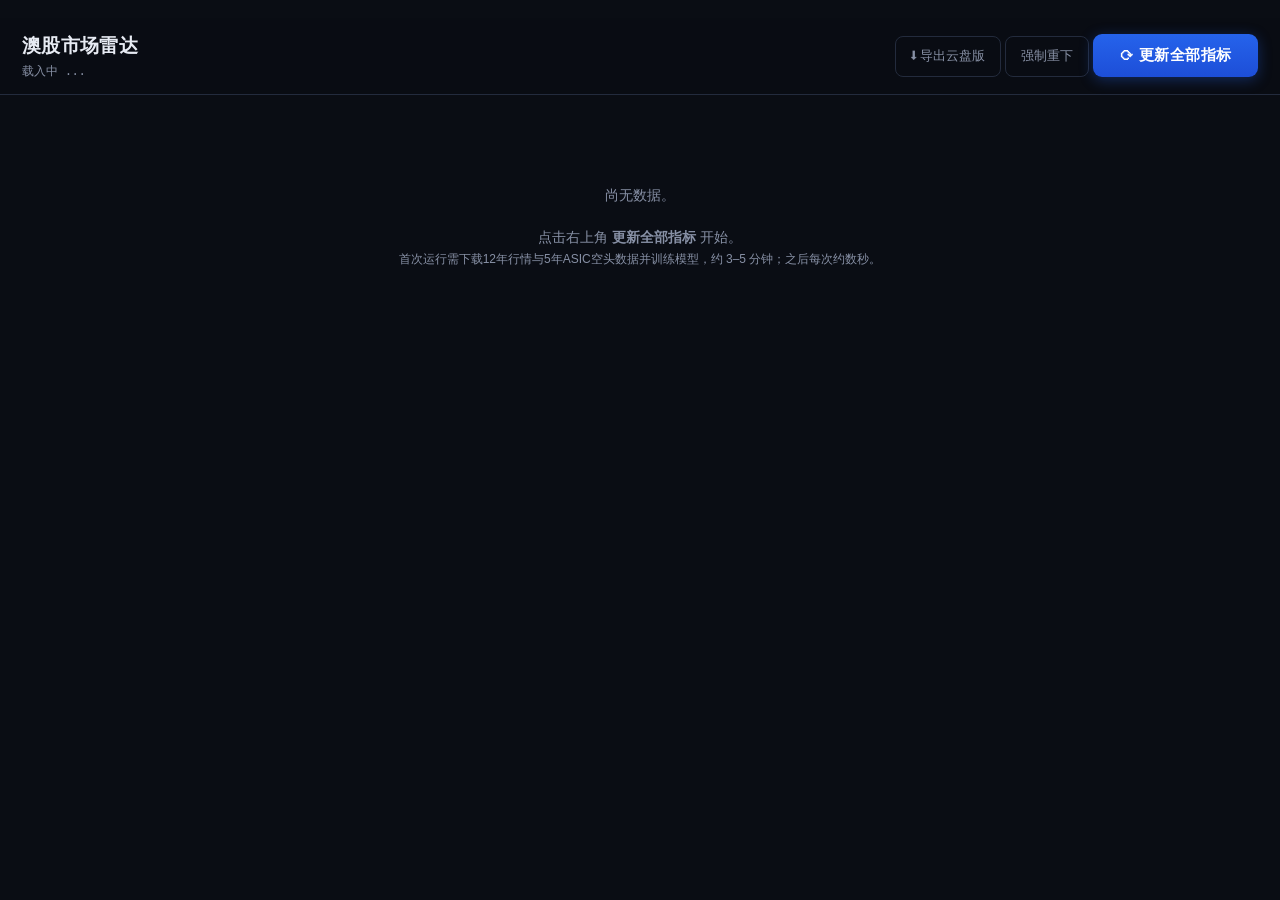
==== web/index.html @ 26686d54 "澳股市场雷达 v2：顶部资金流面板 + PWA 手机版 - 新增顶部「钱正在进/出哪个板块的哪些股票」面板 - S4 吸筹信号（IC t=6.93，通过规格单信号检验） - ASIC 空头持仓 + A" ====
<!doctype html>
<html lang="zh-CN">
<head>
<meta charset="utf-8">
<meta name="viewport" content="width=device-width,initial-scale=1,viewport-fit=cover">
<title>澳股市场雷达 · ASX Market Radar</title>
<link rel="stylesheet" href="style.css">
<link rel="manifest" href="manifest.webmanifest">
<meta name="theme-color" content="#0a0d14">
<meta name="apple-mobile-web-app-capable" content="yes">
<meta name="apple-mobile-web-app-status-bar-style" content="black-translucent">
<meta name="apple-mobile-web-app-title" content="澳股雷达">
<link rel="apple-touch-icon" href="icon-192.png">
<link rel="icon" href="icon-192.png">
</head>
<body>
<div class="wrap">
  <header>
    <div class="hrow">
      <div class="brand">
        <h1>澳股市场雷达</h1>
        <div class="sub" id="asof">载入中 ...</div>
      </div>
      <div class="quote" id="quote"></div>
      <span id="live">
        <button class="ghost" id="btnExport" title="导出为单文件HTML，可放入云盘在任何电脑打开">⬇ 导出云盘版</button>
        <button class="ghost" id="btnHard" title="丢弃缓存，重新下载全部原始数据">强制重下</button>
        <button class="refresh" id="btnRefresh">⟳ 更新全部指标</button>
      </span>
    </div>
    <div class="prog" id="prog">
      <div class="bar"><i id="progBar"></i></div>
      <div class="msg" id="progMsg"></div>
    </div>
  </header>
  <div id="app"><div class="empty">正在载入 ...</div></div>
</div>
<script src="app.js"></script>
<script>
if ("serviceWorker" in navigator) {
  window.addEventListener("load", function () {
    navigator.serviceWorker.register("sw.js").catch(function () {});
  });
}
</script>
</body>
</html>
---- web/style.css ----
:root{
  --bg:#0a0d14; --panel:#121722; --panel2:#171d2b; --line:#232b3d;
  --tx:#e7ebf3; --mut:#8790a5; --dim:#5d6478;
  --up:#22c55e; --dn:#ef4444; --amb:#f59e0b; --blu:#3b82f6; --vio:#a78bfa; --cy:#22d3ee;
  --mono:ui-monospace,"SF Mono",Menlo,Consolas,"Cascadia Mono",monospace;
}
*{box-sizing:border-box}
html,body{margin:0;padding:0}
body{
  background:var(--bg); color:var(--tx);
  font-family:-apple-system,BlinkMacSystemFont,"Segoe UI","PingFang SC","Microsoft YaHei","Hiragino Sans GB",sans-serif;
  font-size:14px; line-height:1.5; -webkit-font-smoothing:antialiased;
}
.wrap{max-width:1560px;margin:0 auto;padding:18px 22px 80px}
a{color:var(--blu)}

/* ---------- header ---------- */
header{
  position:sticky; top:0; z-index:50; background:rgba(10,13,20,.94);
  backdrop-filter:blur(10px); border-bottom:1px solid var(--line); margin:0 -22px 20px; padding:14px 22px;
}
.hrow{display:flex;align-items:center;gap:20px;flex-wrap:wrap}
.brand{display:flex;flex-direction:column;gap:2px;margin-right:auto}
.brand h1{margin:0;font-size:19px;font-weight:650;letter-spacing:.3px}
.brand .sub{font-size:11.5px;color:var(--mut);font-family:var(--mono)}
.quote{display:flex;gap:20px;align-items:baseline}
.q{display:flex;flex-direction:column;align-items:flex-end}
.q .lbl{font-size:10.5px;color:var(--mut);letter-spacing:.5px}
.q .val{font-size:19px;font-weight:640;font-family:var(--mono)}
.q .val.sm{font-size:15px}

button.refresh{
  background:linear-gradient(180deg,#2563eb,#1d4ed8); color:#fff; border:0; border-radius:9px;
  padding:12px 26px; font-size:15px; font-weight:640; cursor:pointer; letter-spacing:.5px;
  box-shadow:0 3px 14px rgba(37,99,235,.34); transition:.15s; white-space:nowrap;
}
button.refresh:hover:not(:disabled){transform:translateY(-1px);box-shadow:0 5px 20px rgba(37,99,235,.46)}
button.refresh:disabled{opacity:.55;cursor:progress}
button.ghost{
  background:transparent;color:var(--mut);border:1px solid var(--line);border-radius:8px;
  padding:11px 15px;font-size:12.5px;cursor:pointer;transition:.15s
}
button.ghost:hover:not(:disabled){color:var(--tx);border-color:#3a445c}
button.ghost:disabled{opacity:.5;cursor:progress}

.prog{margin-top:11px;display:none}
.prog.on{display:block}
.bar{height:4px;background:var(--panel2);border-radius:3px;overflow:hidden}
.bar > i{display:block;height:100%;width:0;background:linear-gradient(90deg,#2563eb,#22d3ee);transition:width .35s}
.prog .msg{font-size:11.5px;color:var(--mut);margin-top:5px;font-family:var(--mono)}

/* ---------- layout ---------- */
section{margin-bottom:26px}
h2{font-size:14px;font-weight:640;margin:0 0 4px;letter-spacing:.4px;display:flex;align-items:center;gap:9px}
h2 .tag{font-size:10px;font-weight:600;padding:2.5px 8px;border-radius:5px;letter-spacing:.4px}
.tag.meas{background:rgba(34,211,238,.14);color:var(--cy)}
.tag.fcst{background:rgba(167,139,250,.14);color:var(--vio)}
.hint{font-size:11.5px;color:var(--mut);margin:0 0 12px;max-width:1000px}
.grid{display:grid;gap:13px}
.panel{background:var(--panel);border:1px solid var(--line);border-radius:11px;padding:15px 17px}

/* ---------- headline cards ---------- */
.heads{grid-template-columns:repeat(auto-fit,minmax(270px,1fr))}
.head{background:var(--panel);border:1px solid var(--line);border-radius:12px;padding:16px 18px;position:relative;overflow:hidden}
.head::before{content:"";position:absolute;inset:0 auto 0 0;width:3px;background:var(--mut)}
.head.bull::before,.head.strong-in::before{background:var(--up)}
.head.bear::before,.head.strong-out::before{background:var(--dn)}
.head.mild-bull::before{background:#4ade80}
.head.mild-bear::before{background:#fb923c}
.head.warn::before{background:var(--amb)}
.head.info::before{background:var(--blu)}
.head .k{font-size:11px;color:var(--mut);letter-spacing:.6px;margin-bottom:7px}
.head .big{font-size:34px;font-weight:680;font-family:var(--mono);line-height:1.05;letter-spacing:-1px}
.head .st{font-size:14.5px;font-weight:620;margin-top:5px}
.head .note{font-size:11.5px;color:var(--mut);margin-top:8px;line-height:1.5}
.head .foot{margin-top:11px;padding-top:9px;border-top:1px solid var(--line);font-size:11px;color:var(--mut);font-family:var(--mono);display:flex;justify-content:space-between;gap:8px;flex-wrap:wrap}

/* ---------- tables ---------- */
table{width:100%;border-collapse:collapse;font-size:12.5px}
th{
  text-align:right;font-weight:600;color:var(--mut);font-size:10.5px;letter-spacing:.5px;
  padding:8px 9px;border-bottom:1px solid var(--line);white-space:nowrap;position:sticky;top:0;background:var(--panel)
}
th:first-child,td:first-child{text-align:left}
td{padding:8px 9px;border-bottom:1px solid rgba(35,43,61,.5);font-family:var(--mono);white-space:nowrap}
tbody tr:hover{background:rgba(255,255,255,.026)}
tbody tr.clk{cursor:pointer}
td.name{font-family:inherit;font-weight:560}
.up{color:var(--up)} .dn{color:var(--dn)} .mut{color:var(--mut)} .amb{color:var(--amb)}

.pill{display:inline-block;padding:2px 8px;border-radius:5px;font-size:10.5px;font-weight:620;font-family:inherit}
.pill.strong-in{background:rgba(34,197,94,.19);color:#4ade80}
.pill.in{background:rgba(34,197,94,.11);color:#86efac}
.pill.neutral{background:rgba(135,144,165,.14);color:var(--mut)}
.pill.out{background:rgba(251,146,60,.14);color:#fb923c}
.pill.strong-out{background:rgba(239,68,68,.19);color:#f87171}
.pill.leading{background:rgba(34,197,94,.16);color:#4ade80}
.pill.improving{background:rgba(59,130,246,.16);color:#60a5fa}
.pill.weakening{background:rgba(245,158,11,.16);color:#fbbf24}
.pill.lagging{background:rgba(239,68,68,.16);color:#f87171}
.pill.strong{background:rgba(34,197,94,.18);color:#4ade80}
.pill.moderate{background:rgba(59,130,246,.16);color:#60a5fa}
.pill.weak{background:rgba(245,158,11,.15);color:#fbbf24}
.pill.none{background:rgba(135,144,165,.13);color:var(--mut)}
.pill.insufficient{background:rgba(135,144,165,.13);color:var(--mut)}

/* inline bars */
.mb{position:relative;height:15px;background:var(--panel2);border-radius:3px;min-width:110px;overflow:hidden}
.mb > i{position:absolute;top:0;bottom:0;border-radius:3px}
.mb > u{position:absolute;top:-2px;bottom:-2px;width:1.5px;background:var(--mut);opacity:.85}
.mb > s{position:absolute;left:0;right:0;top:0;bottom:0;text-align:center;font-size:9.5px;
  line-height:15px;font-family:var(--mono);text-decoration:none;color:var(--tx);text-shadow:0 0 4px rgba(0,0,0,.85)}

/* ---------- charts ---------- */
.chartbox{background:var(--panel);border:1px solid var(--line);border-radius:11px;padding:15px 17px}
.chartbox h3{margin:0 0 3px;font-size:12.5px;font-weight:620}
.chartbox .cs{font-size:11px;color:var(--mut);margin-bottom:11px}
svg{display:block;width:100%;overflow:visible}
.tick{fill:var(--mut);font-size:9.5px;font-family:var(--mono)}
.gl{stroke:var(--line);stroke-width:1}
.axl{stroke:#33405c;stroke-width:1}

.legend{display:flex;gap:15px;flex-wrap:wrap;font-size:11px;color:var(--mut);margin-top:9px}
.legend i{display:inline-block;width:9px;height:9px;border-radius:2px;margin-right:5px;vertical-align:-1px}

/* signals */
.blocks{display:grid;grid-template-columns:repeat(auto-fit,minmax(200px,1fr));gap:9px;margin-bottom:14px}
.bcard{background:var(--panel2);border-radius:9px;padding:11px 13px}
.bcard .bn{font-size:11.5px;color:var(--mut);margin-bottom:5px}
.bcard .bv{font-size:20px;font-weight:660;font-family:var(--mono)}
.zbar{position:relative;height:13px;background:var(--panel2);border-radius:3px;min-width:96px}
.zbar > i{position:absolute;top:0;bottom:0;border-radius:2px}
.zbar > u{position:absolute;left:50%;top:-2px;bottom:-2px;width:1px;background:#3d4863}

details.sec{background:var(--panel);border:1px solid var(--line);border-radius:11px;margin-bottom:9px;overflow:hidden}
details.sec > summary{
  padding:11px 16px;cursor:pointer;font-size:13px;font-weight:600;list-style:none;
  display:flex;align-items:center;gap:11px;user-select:none
}
details.sec > summary::-webkit-details-marker{display:none}
details.sec > summary::before{content:"▸";color:var(--mut);font-size:11px;transition:.15s}
details.sec[open] > summary::before{transform:rotate(90deg)}
details.sec > summary:hover{background:rgba(255,255,255,.026)}
.dbody{padding:0 16px 15px;border-top:1px solid var(--line)}
.scroll{overflow-x:auto;max-width:100%}

.foot-note{font-size:11.5px;color:var(--mut);line-height:1.75}
.foot-note code{background:var(--panel2);padding:1px 5px;border-radius:3px;font-size:11px}
.refs{font-size:11px;color:var(--mut);line-height:1.85;padding-left:19px;margin:7px 0}
.warnbox{background:rgba(245,158,11,.07);border:1px solid rgba(245,158,11,.25);border-radius:9px;padding:12px 15px;font-size:12px;color:#fcd9a0;line-height:1.65}
.empty{text-align:center;color:var(--mut);padding:70px 20px;font-size:14px}
.spin{display:inline-block;width:13px;height:13px;border:2px solid rgba(255,255,255,.22);border-top-color:#fff;border-radius:50%;animation:sp .7s linear infinite;vertical-align:-2px;margin-right:7px}
@keyframes sp{to{transform:rotate(360deg)}}

@media(max-width:820px){
  .wrap{padding:12px 13px 60px}
  header{margin:0 -13px 16px;padding:12px 13px}
  .brand{margin-right:0;width:100%}
  .head .big{font-size:29px}
}

/* ---------- ASX additions ---------- */
.verdict{display:grid;grid-template-columns:1fr 1fr;gap:14px}
@media(max-width:980px){.verdict{grid-template-columns:1fr}}
.vcard{border-radius:13px;padding:17px 19px;border:1px solid var(--line);background:var(--panel);position:relative;overflow:hidden}
.vcard.long{background:linear-gradient(160deg,rgba(34,197,94,.08),rgba(18,23,34,.6) 60%);border-color:rgba(34,197,94,.3)}
.vcard.short{background:linear-gradient(160deg,rgba(239,68,68,.08),rgba(18,23,34,.6) 60%);border-color:rgba(239,68,68,.3)}
.vcard .vh{display:flex;align-items:baseline;gap:11px;margin-bottom:3px;flex-wrap:wrap}
.vcard .vside{font-size:12px;font-weight:700;letter-spacing:1.2px;padding:3px 10px;border-radius:6px}
.vcard.long .vside{background:rgba(34,197,94,.2);color:#4ade80}
.vcard.short .vside{background:rgba(239,68,68,.2);color:#f87171}
.vcard .vsec{font-size:21px;font-weight:680}
.vcard .vstage{font-size:12px;color:var(--mut);margin-bottom:12px}
.vcard .vnote{font-size:12px;color:#b9c2d4;line-height:1.65;background:rgba(0,0,0,.22);border-radius:8px;padding:9px 12px;margin-bottom:13px}
.pick{border-top:1px solid var(--line);padding:11px 0}
.pick:last-child{padding-bottom:0}
.pick .ph{display:flex;align-items:baseline;gap:9px;flex-wrap:wrap}
.pick .pc{font-size:16px;font-weight:700;font-family:var(--mono);letter-spacing:.5px}
.pick .pn{font-size:11.5px;color:var(--mut)}
.pick .psc{margin-left:auto;font-size:12px;font-family:var(--mono);color:var(--mut)}
.pick ul{margin:6px 0 0;padding-left:17px}
.pick li{font-size:11.5px;color:#aeb7c9;line-height:1.62;margin-bottom:2px}
.pick .pm{display:flex;gap:14px;flex-wrap:wrap;margin-top:7px;font-size:11px;font-family:var(--mono);color:var(--mut)}
.pick .pm b{color:var(--tx);font-weight:600}

.stage-pill{display:inline-block;padding:2px 8px;border-radius:5px;font-size:10.5px;font-weight:620;white-space:nowrap}
.stage-early_in{background:rgba(34,197,94,.2);color:#4ade80}
.stage-crowded_in{background:rgba(245,158,11,.18);color:#fbbf24}
.stage-distribution{background:rgba(239,68,68,.2);color:#f87171}
.stage-washout{background:rgba(148,163,184,.16);color:#94a3b8}
.stage-outflow{background:rgba(251,146,60,.15);color:#fb923c}
.stage-neutral,.stage-extended_flat{background:rgba(135,144,165,.14);color:var(--mut)}
.heat-blaze{background:rgba(239,68,68,.2);color:#fb7185}
.heat-hot{background:rgba(245,158,11,.18);color:#fbbf24}
.heat-warm{background:rgba(135,144,165,.14);color:var(--mut)}
.heat-cold{background:rgba(59,130,246,.14);color:#60a5fa}
.sh-high{background:rgba(239,68,68,.2);color:#f87171}
.sh-mid{background:rgba(245,158,11,.16);color:#fbbf24}
.sh-neutral{background:rgba(135,144,165,.14);color:var(--mut)}
.sh-low{background:rgba(34,197,94,.14);color:#4ade80}

.okbox{background:rgba(34,197,94,.07);border:1px solid rgba(34,197,94,.25);border-radius:9px;padding:12px 15px;font-size:12px;color:#a7e8bd;line-height:1.65}
.snapshot{background:rgba(59,130,246,.1);border:1px solid rgba(59,130,246,.3);color:#93c5fd;
  border-radius:8px;padding:9px 14px;font-size:12px}

/* ---------- overflow containment ----------
   Grid and flex children default to min-width:auto, so a wide table refuses to
   shrink and pushes the whole page sideways. Let them shrink; the .scroll wrapper
   inside handles the overflow locally. */
.grid > *, .verdict > *, .heads > *{min-width:0}
.panel, .chartbox, .head, .vcard, section{min-width:0; max-width:100%}
.scroll{overflow-x:auto; -webkit-overflow-scrolling:touch}
.scroll{overflow-x:auto}
.scroll > table{min-width:max-content}
.panel{overflow-x:auto}

@media(max-width:900px){
  .grid, .verdict, [style*="grid-template-columns"]{grid-template-columns:1fr !important}
}

/* ---------- plain-language layer ---------- */
.term{border-bottom:1px dotted var(--mut);cursor:help}
.plain{background:linear-gradient(160deg,rgba(59,130,246,.1),rgba(18,23,34,.5) 65%);
  border:1px solid rgba(59,130,246,.32);border-radius:14px;padding:20px 22px;margin-bottom:24px}
.plain h2{font-size:16px;margin:0 0 14px;color:#dbe4f3;letter-spacing:.3px}
.plain .pl{display:flex;gap:13px;padding:11px 0;border-top:1px solid rgba(255,255,255,.06);align-items:flex-start}
.plain .pl:first-of-type{border-top:0}
.plain .ico{font-size:20px;line-height:1.3;flex:0 0 auto;width:26px;text-align:center}
.plain .txt{font-size:14px;line-height:1.72;color:#d6dded}
.plain .txt b{color:#fff;font-weight:640}
.plain .big-in{color:#4ade80;font-weight:700}
.plain .big-out{color:#f87171;font-weight:700}
.plain .warn-line{background:rgba(245,158,11,.1);border:1px solid rgba(245,158,11,.28);
  border-radius:9px;padding:11px 14px;margin-top:6px;font-size:13px;line-height:1.7;color:#fcd9a0}
.plain .warn-line b{color:#fde68a}
.lead{font-size:12.5px;color:#b9c2d4;line-height:1.6;margin:0 0 11px;
  background:rgba(255,255,255,.03);border-left:2px solid var(--line);padding:8px 12px;border-radius:0 6px 6px 0}

/* ---------- money-flow headline panel ---------- */
.mflow{display:grid;grid-template-columns:1fr 1fr;gap:14px;margin-bottom:22px}
.mcol{border-radius:14px;border:1px solid var(--line);padding:15px 16px;background:var(--panel)}
.mcol.in{background:linear-gradient(165deg,rgba(34,197,94,.09),rgba(18,23,34,.55) 62%);border-color:rgba(34,197,94,.3)}
.mcol.out{background:linear-gradient(165deg,rgba(239,68,68,.09),rgba(18,23,34,.55) 62%);border-color:rgba(239,68,68,.3)}
.mcol > h3{margin:0 0 3px;font-size:15px;font-weight:700;display:flex;align-items:center;gap:8px}
.mcol.in > h3{color:#4ade80} .mcol.out > h3{color:#f87171}
.mcol .sub{font-size:11.5px;color:var(--mut);margin-bottom:12px}
.msec{border-top:1px solid rgba(255,255,255,.07);padding:11px 0 4px}
.msec:first-of-type{border-top:0}
.msec .sh{display:flex;align-items:baseline;gap:9px;flex-wrap:wrap;margin-bottom:7px}
.msec .sn{font-size:14.5px;font-weight:660}
.msec .sm{font-size:11px;color:var(--mut);font-family:var(--mono);margin-left:auto}
.mstk{display:flex;gap:10px;padding:7px 0 7px 10px;border-left:2px solid rgba(255,255,255,.09);margin:5px 0 5px 3px}
.mstk .mc{font-family:var(--mono);font-weight:700;font-size:14px;min-width:52px}
.mcol.in .mstk .mc{color:#86efac} .mcol.out .mstk .mc{color:#fca5a5}
.mstk .mb2{flex:1;min-width:0}
.mstk .mr{font-size:11.5px;color:#aeb7c9;line-height:1.6}
.mstk .mnum{font-size:10.5px;color:var(--mut);font-family:var(--mono);margin-top:3px;
  display:flex;gap:10px;flex-wrap:wrap}
.mstk .mnum b{color:var(--tx);font-weight:600}
.mflow-note{font-size:11.5px;color:var(--mut);line-height:1.65;margin-top:12px;
  background:rgba(0,0,0,.2);border-radius:8px;padding:9px 12px}

.annbox{font-size:11.5px;color:var(--mut);line-height:1.65}
.annpill{display:inline-block;background:rgba(59,130,246,.14);color:#93c5fd;border-radius:5px;
  padding:2px 8px;font-size:10.5px;font-weight:620;margin-left:6px}

/* ---------- mobile / PWA ---------- */
@media(max-width:820px){
  .mflow{grid-template-columns:1fr}
  .wrap{padding:10px 11px 90px}
  header{margin:0 -11px 14px;padding:10px 11px}
  .brand h1{font-size:17px}
  .quote{gap:13px;width:100%;overflow-x:auto}
  .q .val{font-size:16px} .q .val.sm{font-size:13px}
  button.refresh{padding:13px 18px;font-size:14px;flex:1}
  .head .big{font-size:27px}
  .plain{padding:15px 15px}
  .plain .txt{font-size:13.5px}
  h2{font-size:13.5px}
  td,th{font-size:11.5px;padding:7px 7px}
  .mcol .sub{font-size:11px}
}
@media(display-mode:standalone){
  header{padding-top:calc(10px + env(safe-area-inset-top))}
  .wrap{padding-bottom:calc(90px + env(safe-area-inset-bottom))}
}
/* bigger tap targets on touch devices */
@media(hover:none){
  .term{border-bottom-style:solid;border-bottom-color:rgba(135,144,165,.45)}
  tbody tr.clk td{padding-top:11px;padding-bottom:11px}
}
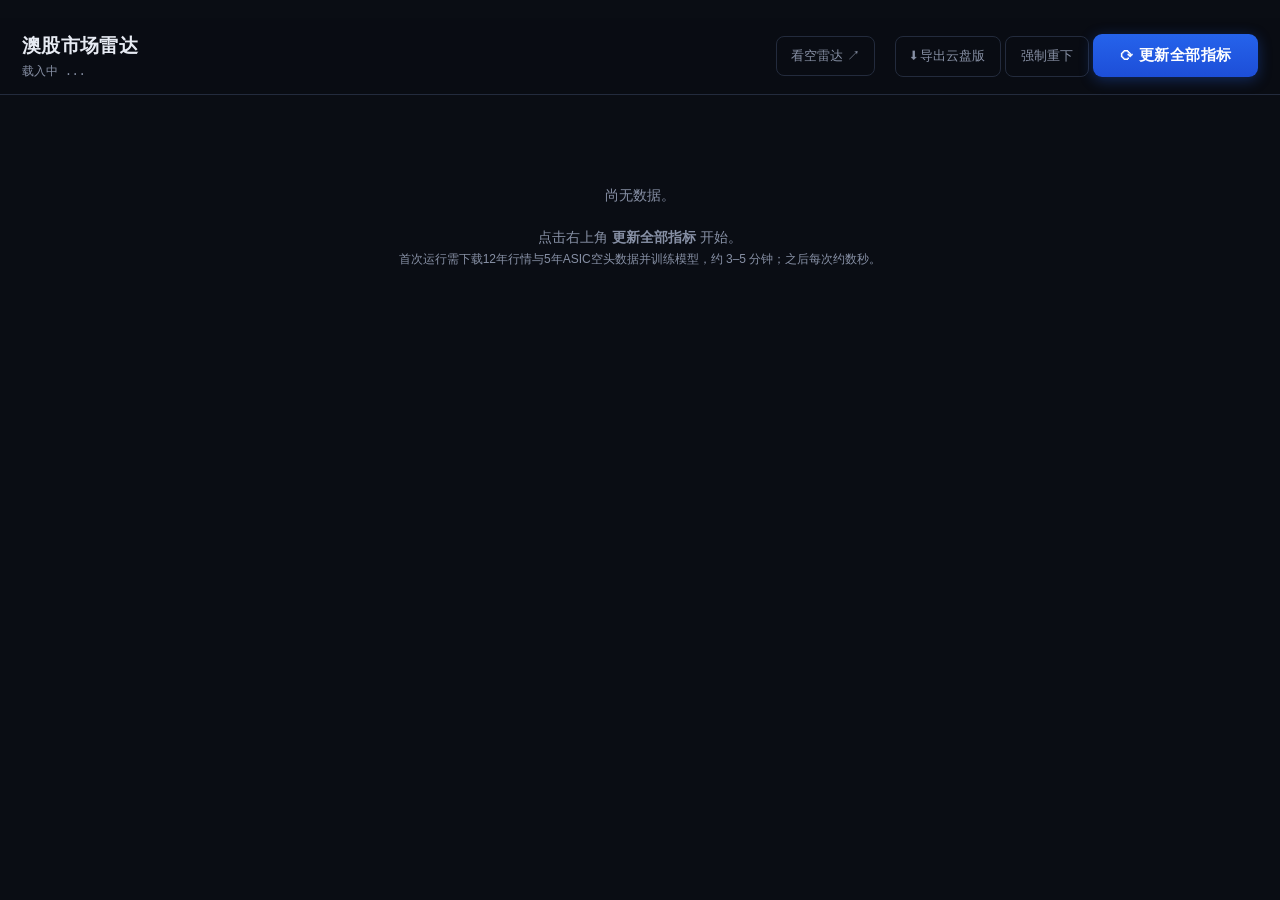
==== commit 7758fd62: "并入 ChatGPT 版 AI Short Radar：新增「看空雷达」子页 /short/ - short_radar/：AI Short Radar 0.12 计算核心原样搬入，评分公式与权重未改" ====
--- a/web/index.html
+++ b/web/index.html
@@ -22,6 +22,7 @@
         <div class="sub" id="asof">载入中 ...</div>
       </div>
       <div class="quote" id="quote"></div>
+      <a class="ghost" id="lnkShort" href="short/" title="ChatGPT 版看空雷达：真实行情 + 严格数据检查（分数实测无预测力，页面有说明）">看空雷达 ↗</a>
       <span id="live">
         <button class="ghost" id="btnExport" title="导出为单文件HTML，可放入云盘在任何电脑打开">⬇ 导出云盘版</button>
         <button class="ghost" id="btnHard" title="丢弃缓存，重新下载全部原始数据">强制重下</button>
@@ -37,6 +38,26 @@
 </div>
 <script src="app.js"></script>
 <script>
+/* 看门狗：app.js 若有语法错误，整个脚本一行都不会执行——app.js 内部的 try/catch
+   救不了自己，页面就永远停在"正在载入 ..."，看起来像卡住或没数据。这段独立的内联
+   脚本不受 app.js 解析失败影响，超时后把真实原因显示出来。 */
+window.addEventListener("error", function (e) { window.__BOOT_ERR__ = e && e.message; });
+setTimeout(function () {
+  var app = document.getElementById("app");
+  if (!app) return;
+  var idle = app.innerHTML.length < 200 || app.innerHTML.indexOf("正在载入") >= 0;
+  if (!idle) return;                                          // 已经渲染出来了
+  var why = (typeof render === "undefined")
+    ? "app.js 没能加载或解析（脚本报错，整份脚本都没执行）"
+    : "脚本已加载，但数据一直没回来";
+  app.innerHTML = '<div class="empty">页面没能载入。<br><br><b>' + why + '</b>' +
+    '<br><br>先<b>强制刷新一次</b>（手机：关掉 App 再打开；电脑：Ctrl+F5）。' +
+    (window.__BOOT_ERR__
+      ? '<br><br><span style="font-size:12px;color:#5d6478">技术细节：' +
+        String(window.__BOOT_ERR__).replace(/[<>&]/g, "") + '</span>'
+      : "") + '</div>';
+}, 12000);
+
 if ("serviceWorker" in navigator) {
   window.addEventListener("load", function () {
     navigator.serviceWorker.register("sw.js").catch(function () {});
--- a/web/style.css
+++ b/web/style.css
@@ -42,6 +42,8 @@
 }
 button.ghost:hover:not(:disabled){color:var(--tx);border-color:#3a445c}
 button.ghost:disabled{opacity:.5;cursor:progress}
+a.ghost{color:var(--mut);border:1px solid var(--line);border-radius:8px;padding:10px 14px;font-size:12.5px;text-decoration:none;white-space:nowrap}
+a.ghost:hover{color:var(--tx);border-color:#3a445c}
 
 .prog{margin-top:11px;display:none}
 .prog.on{display:block}
@@ -289,3 +291,18 @@
   .term{border-bottom-style:solid;border-bottom-color:rgba(135,144,165,.45)}
   tbody tr.clk td{padding-top:11px;padding-bottom:11px}
 }
+
+/* ---- 成本地图（成交量分布） ---- */
+.cmap{margin-top:8px;padding-top:8px;border-top:1px dashed var(--line)}
+.cmh{font-size:11px;color:var(--mut);display:flex;align-items:baseline;gap:6px;flex-wrap:wrap;margin-bottom:4px}
+.cmsub{color:var(--dim);font-size:10px}
+.cmsvg{display:block;width:100%;height:52px}
+.cmax{display:flex;justify-content:space-between;font-size:10px;color:var(--dim);font-family:var(--mono);margin-top:1px}
+.cmax .cmnow{color:var(--tx)}
+.cmleg{display:flex;flex-wrap:wrap;gap:4px 12px;font-size:10.5px;color:var(--mut);margin-top:5px}
+.cmleg b{color:var(--tx);font-family:var(--mono)}
+.cmleg .sw{display:inline-block;width:8px;height:8px;border-radius:2px;margin-right:4px;vertical-align:-1px}
+.cmleg .sw.blu{background:var(--blu);opacity:.6}
+.cmleg .sw.amb{background:var(--amb);opacity:.7}
+.cmleg .sw.vio{background:var(--vio);opacity:.85}
+.pill.marginal{background:rgba(245,158,11,.17);color:#fbbf24}
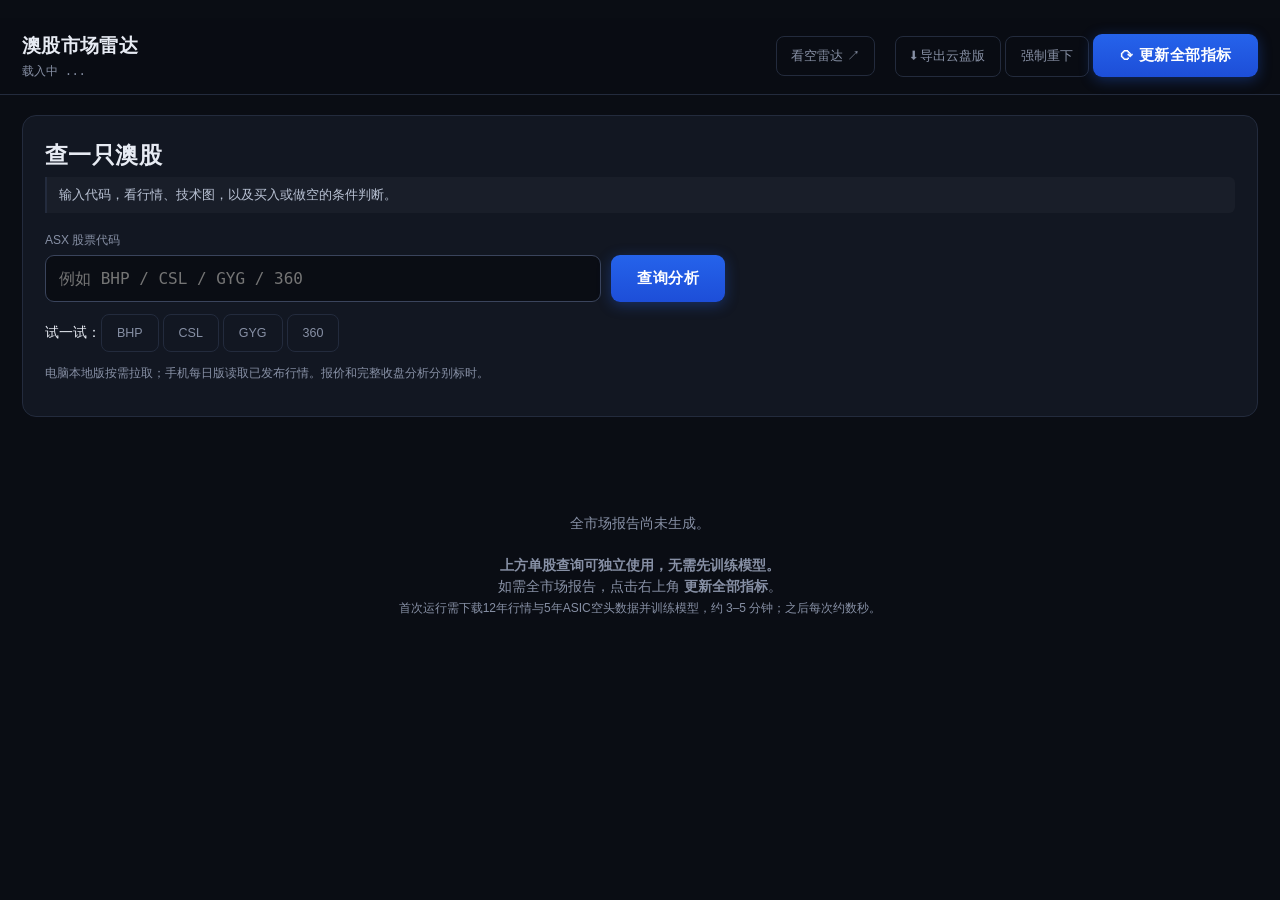
==== commit f9f412dd: "Add ASX ticker lookup with price history charts and transparent conditions" ====
--- a/web/index.html
+++ b/web/index.html
@@ -34,9 +34,11 @@
       <div class="msg" id="progMsg"></div>
     </div>
   </header>
+  <section id="stockLookup"></section>
   <div id="app"><div class="empty">正在载入 ...</div></div>
 </div>
 <script src="app.js"></script>
+<script src="stock.js"></script>
 <script>
 /* 看门狗：app.js 若有语法错误，整个脚本一行都不会执行——app.js 内部的 try/catch
    救不了自己，页面就永远停在"正在载入 ..."，看起来像卡住或没数据。这段独立的内联
--- a/web/style.css
+++ b/web/style.css
@@ -12,6 +12,28 @@
   font-size:14px; line-height:1.5; -webkit-font-smoothing:antialiased;
 }
 .wrap{max-width:1560px;margin:0 auto;padding:18px 22px 80px}
+.stock-search{background:var(--panel);border:1px solid var(--line);border-radius:14px;padding:22px}
+.stock-search h2{margin:0;font-size:23px}.stock-search .lead{margin:5px 0 18px}
+#stockForm label{display:block;color:var(--mut);font-size:12px;margin-bottom:6px}
+.stock-input{display:flex;gap:10px;max-width:680px}
+.stock-input input{width:100%;min-width:0;background:var(--bg);color:var(--tx);border:1px solid #3a445c;border-radius:9px;padding:13px;font:16px var(--mono)}
+.stock-input input:focus{outline:2px solid var(--blu)}
+.stock-examples{margin-top:12px}.stock-examples button{padding:5px 12px}
+#stockMessage{color:var(--mut);font-size:12px;min-height:18px}
+.stock-heading{display:flex;justify-content:space-between;gap:12px;flex-wrap:wrap;border-top:1px solid var(--line);padding-top:18px;margin-top:18px}
+.stock-heading h3{font:700 25px var(--mono);margin:0}.stock-heading h3 span{font:400 14px sans-serif;color:var(--mut)}
+.stock-heading p{color:var(--mut);font-size:12px}.stock-quote{display:flex;flex-direction:column;text-align:right}.stock-quote b{font:700 26px var(--mono)}.stock-quote span{font-size:11px;color:var(--mut)}
+.stock-verdict{background:var(--panel2);border-left:3px solid var(--amb);border-radius:8px;padding:16px;line-height:1.9}
+.stock-verdict.positive{border-color:var(--up)}.stock-verdict.negative{border-color:var(--dn)}
+.stock-verdict strong{display:block;font-size:20px;margin-bottom:7px}
+.stock-metrics{display:grid;grid-template-columns:repeat(auto-fit,minmax(155px,1fr));gap:1px;background:var(--line);border:1px solid var(--line);margin:18px 0;border-radius:8px;overflow:hidden}
+.stock-metrics>div{background:var(--panel);padding:11px}.stock-metrics span{display:block;color:var(--mut);font-size:11px}.stock-metrics b{font:500 15px var(--mono)}
+.stock-chart-controls{display:flex;align-items:center;gap:7px;flex-wrap:wrap}.stock-chart-controls button{padding:6px 13px}.stock-chart-controls .selected{border-color:var(--blu);color:var(--tx)}
+.stock-chart-controls span{color:var(--mut);font-size:11px}.stock-chart-controls i{font-style:normal}
+.stock-chart{width:100%;overflow-x:auto;margin-top:10px}.stock-chart svg{display:block;width:100%;min-width:620px;height:auto}
+.stock-reasons{font-size:13px}.stock-reasons h4{margin-bottom:4px}.stock-reasons li{margin:5px 0}.stock-reasons p{color:var(--mut)}
+.stock-search details{font-size:12px;color:var(--mut);border-top:1px solid var(--line);padding-top:12px}.stock-search summary{cursor:pointer}.stock-hash{overflow-wrap:anywhere;font-family:var(--mono)}
+@media(max-width:600px){.stock-search{padding:15px}.stock-input button{padding:10px 16px;font-size:14px}.stock-verdict strong{font-size:17px}.stock-metrics{grid-template-columns:repeat(2,1fr)}.stock-quote{text-align:left}}
 a{color:var(--blu)}
 
 /* ---------- header ---------- */
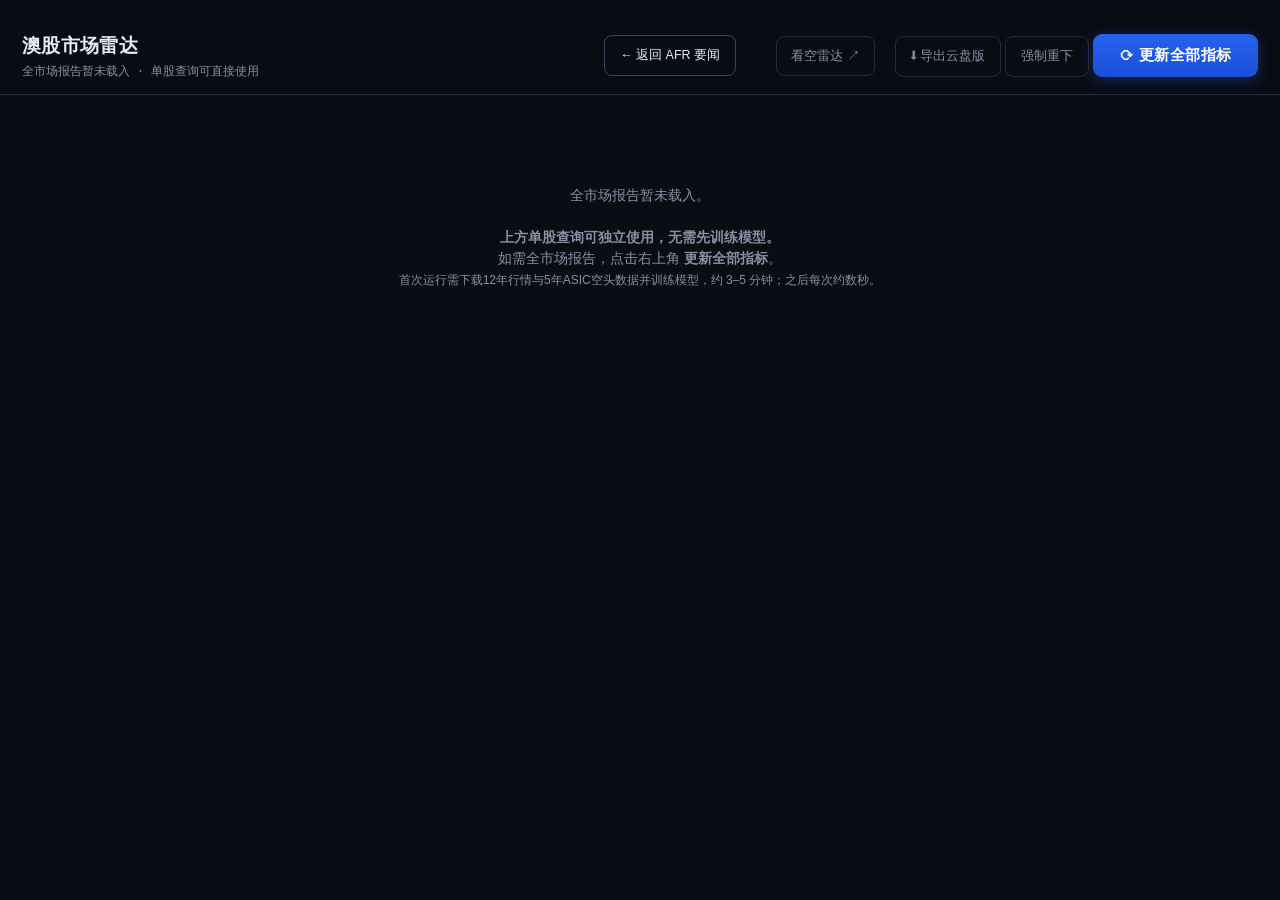
==== commit 0e152c91: "主页改成「AFR 要闻 · Claude 解读」，原来的分析收进「多角度分析」 用户反馈原界面太复杂。默认页现在只有 AFR 新闻：标题 + 发生了什么 + 对股价或板块的影响（空/偏空/中性/偏多/" ====
--- a/web/index.html
+++ b/web/index.html
@@ -3,7 +3,7 @@
 <head>
 <meta charset="utf-8">
 <meta name="viewport" content="width=device-width,initial-scale=1,viewport-fit=cover">
-<title>澳股市场雷达 · ASX Market Radar</title>
+<title>澳股雷达 · AFR 要闻</title>
 <link rel="stylesheet" href="style.css">
 <link rel="manifest" href="manifest.webmanifest">
 <meta name="theme-color" content="#0a0d14">
@@ -13,14 +13,17 @@
 <link rel="apple-touch-icon" href="icon-192.png">
 <link rel="icon" href="icon-192.png">
 </head>
-<body>
+<body class="mode-brief">
 <div class="wrap">
   <header>
     <div class="hrow">
       <div class="brand">
         <h1>澳股市场雷达</h1>
+        <div class="sub" id="briefSub">AFR 每日要闻 · Claude 解读</div>
         <div class="sub" id="asof">载入中 ...</div>
       </div>
+      <!-- 默认只显示 AFR 要闻；原来的整套分析（下面这些按钮和 #app）收在「多角度分析」里，见 news.js -->
+      <button class="ghost" id="btnMulti">多角度分析</button>
       <div class="quote" id="quote"></div>
       <a class="ghost" id="lnkShort" href="short/" title="ChatGPT 版看空雷达：真实行情 + 严格数据检查（分数实测无预测力，页面有说明）">看空雷达 ↗</a>
       <span id="live">
@@ -34,11 +37,11 @@
       <div class="msg" id="progMsg"></div>
     </div>
   </header>
-  <section id="stockLookup"></section>
+  <main id="brief"><div class="empty">正在载入 AFR 要闻 ...</div></main>
   <div id="app"><div class="empty">正在载入 ...</div></div>
 </div>
+<script src="news.js"></script>
 <script src="app.js"></script>
-<script src="stock.js"></script>
 <script>
 /* 看门狗：app.js 若有语法错误，整个脚本一行都不会执行——app.js 内部的 try/catch
    救不了自己，页面就永远停在"正在载入 ..."，看起来像卡住或没数据。这段独立的内联
--- a/web/style.css
+++ b/web/style.css
@@ -12,28 +12,6 @@
   font-size:14px; line-height:1.5; -webkit-font-smoothing:antialiased;
 }
 .wrap{max-width:1560px;margin:0 auto;padding:18px 22px 80px}
-.stock-search{background:var(--panel);border:1px solid var(--line);border-radius:14px;padding:22px}
-.stock-search h2{margin:0;font-size:23px}.stock-search .lead{margin:5px 0 18px}
-#stockForm label{display:block;color:var(--mut);font-size:12px;margin-bottom:6px}
-.stock-input{display:flex;gap:10px;max-width:680px}
-.stock-input input{width:100%;min-width:0;background:var(--bg);color:var(--tx);border:1px solid #3a445c;border-radius:9px;padding:13px;font:16px var(--mono)}
-.stock-input input:focus{outline:2px solid var(--blu)}
-.stock-examples{margin-top:12px}.stock-examples button{padding:5px 12px}
-#stockMessage{color:var(--mut);font-size:12px;min-height:18px}
-.stock-heading{display:flex;justify-content:space-between;gap:12px;flex-wrap:wrap;border-top:1px solid var(--line);padding-top:18px;margin-top:18px}
-.stock-heading h3{font:700 25px var(--mono);margin:0}.stock-heading h3 span{font:400 14px sans-serif;color:var(--mut)}
-.stock-heading p{color:var(--mut);font-size:12px}.stock-quote{display:flex;flex-direction:column;text-align:right}.stock-quote b{font:700 26px var(--mono)}.stock-quote span{font-size:11px;color:var(--mut)}
-.stock-verdict{background:var(--panel2);border-left:3px solid var(--amb);border-radius:8px;padding:16px;line-height:1.9}
-.stock-verdict.positive{border-color:var(--up)}.stock-verdict.negative{border-color:var(--dn)}
-.stock-verdict strong{display:block;font-size:20px;margin-bottom:7px}
-.stock-metrics{display:grid;grid-template-columns:repeat(auto-fit,minmax(155px,1fr));gap:1px;background:var(--line);border:1px solid var(--line);margin:18px 0;border-radius:8px;overflow:hidden}
-.stock-metrics>div{background:var(--panel);padding:11px}.stock-metrics span{display:block;color:var(--mut);font-size:11px}.stock-metrics b{font:500 15px var(--mono)}
-.stock-chart-controls{display:flex;align-items:center;gap:7px;flex-wrap:wrap}.stock-chart-controls button{padding:6px 13px}.stock-chart-controls .selected{border-color:var(--blu);color:var(--tx)}
-.stock-chart-controls span{color:var(--mut);font-size:11px}.stock-chart-controls i{font-style:normal}
-.stock-chart{width:100%;overflow-x:auto;margin-top:10px}.stock-chart svg{display:block;width:100%;min-width:620px;height:auto}
-.stock-reasons{font-size:13px}.stock-reasons h4{margin-bottom:4px}.stock-reasons li{margin:5px 0}.stock-reasons p{color:var(--mut)}
-.stock-search details{font-size:12px;color:var(--mut);border-top:1px solid var(--line);padding-top:12px}.stock-search summary{cursor:pointer}.stock-hash{overflow-wrap:anywhere;font-family:var(--mono)}
-@media(max-width:600px){.stock-search{padding:15px}.stock-input button{padding:10px 16px;font-size:14px}.stock-verdict strong{font-size:17px}.stock-metrics{grid-template-columns:repeat(2,1fr)}.stock-quote{text-align:left}}
 a{color:var(--blu)}
 
 /* ---------- header ---------- */
@@ -328,3 +306,58 @@
 .cmleg .sw.amb{background:var(--amb);opacity:.7}
 .cmleg .sw.vio{background:var(--vio);opacity:.85}
 .pill.marginal{background:rgba(245,158,11,.17);color:#fbbf24}
+
+/* ---------- AFR 要闻（默认首页，news.js）；原来的分析收在「多角度分析」里 ---------- */
+.mode-brief #app, .mode-brief .quote, .mode-brief #lnkShort, .mode-brief #live,
+.mode-brief #asof, .mode-brief .prog{display:none !important}
+.mode-multi #brief, .mode-multi #briefSub{display:none !important}
+#btnMulti{color:var(--tx);border-color:#3a445c;white-space:nowrap}
+.mode-brief header{margin-bottom:14px}
+
+#brief{max-width:720px;margin:0 auto}
+.nhead{margin:4px 2px 14px}
+.ntitle{font-size:20px;font-weight:680;margin:0 0 4px;letter-spacing:.2px}
+.nmeta{font-size:12.5px;color:var(--mut)}
+.nmkt{font-size:14px;color:var(--tx);margin-top:10px;line-height:1.65;padding:10px 13px;
+  background:var(--panel);border:1px solid var(--line);border-radius:10px}
+.nstale{font-size:13px;color:#fcd9a0;background:rgba(245,158,11,.08);border:1px solid rgba(245,158,11,.25);
+  border-radius:10px;padding:10px 13px;margin-bottom:14px;line-height:1.6}
+.ncard{background:var(--panel);border:1px solid var(--line);border-radius:12px;padding:16px 17px 13px;margin-bottom:14px}
+.ncard h3{font-size:17.5px;font-weight:660;margin:0 0 5px;line-height:1.45}
+.norig{display:block;font-size:12px;color:var(--dim);text-decoration:none;line-height:1.5;margin-bottom:10px}
+.norig:hover{color:var(--mut)}
+.nwhat{font-size:15px;line-height:1.78;margin:0 0 12px;color:#d9deea}
+.nbox{background:var(--panel2);border-radius:10px;padding:10px 12px 4px}
+.nlbl{font-size:11.5px;color:var(--mut);letter-spacing:.6px;margin-bottom:6px}
+.nimp{display:flex;align-items:center;gap:9px;margin-bottom:7px;font-size:14px}
+.nimp .nt{flex:1;min-width:0}
+.nimp .nt b{font-family:var(--mono);font-size:12.5px;color:var(--mut);font-weight:600}
+.dir{display:inline-block;min-width:44px;text-align:center;font-size:13px;font-weight:680;border-radius:6px;padding:2px 8px}
+.d-s2{background:#dc2626;color:#fff}
+.d-s1{background:rgba(239,68,68,.17);color:#fca5a5}
+.d-0{background:rgba(135,144,165,.2);color:#c9cfdb}
+.d-l1{background:rgba(34,197,94,.17);color:#86efac}
+.d-l2{background:#16a34a;color:#fff}
+.mv{font-family:var(--mono);font-size:13px;color:var(--mut);white-space:nowrap}
+.mv.up{color:var(--up)} .mv.dn{color:var(--dn)}
+.nwhy{font-size:14px;line-height:1.7;color:#c9cfdb;margin:4px 0 8px;padding-top:8px;border-top:1px solid var(--line)}
+.nsrc{font-size:12px;color:var(--dim);margin-top:10px}
+.nsrc a{color:var(--mut);text-decoration:none}
+.nsrc a:hover{color:var(--tx)}
+.nmore{background:var(--panel);border:1px solid var(--line);border-radius:12px;padding:12px 15px;margin-bottom:14px}
+.nmore summary{cursor:pointer;font-size:14px;color:var(--mut)}
+.nmore ul{margin:10px 0 2px;padding-left:18px}
+.nmore li{font-size:14px;line-height:1.6;margin-bottom:7px}
+.nmore li a{color:var(--tx);text-decoration:none}
+.nmore .nd{font-size:11.5px;color:var(--dim);font-family:var(--mono)}
+.nfoot{font-size:12px;color:var(--dim);line-height:1.7;margin:6px 2px 20px}
+.npasts{margin-top:8px;display:flex;flex-wrap:wrap;gap:6px;align-items:center}
+.npast{background:transparent;color:var(--mut);border:1px solid var(--line);border-radius:7px;
+  padding:6px 10px;font-size:12px;font-family:var(--mono);cursor:pointer}
+@media(max-width:820px){
+  .mode-brief .hrow{flex-wrap:nowrap;gap:10px}
+  .mode-brief .brand{width:auto;min-width:0}
+  .ncard{padding:14px 14px 11px}
+  .ncard h3{font-size:17px}
+  .nwhat{font-size:15px}
+}
